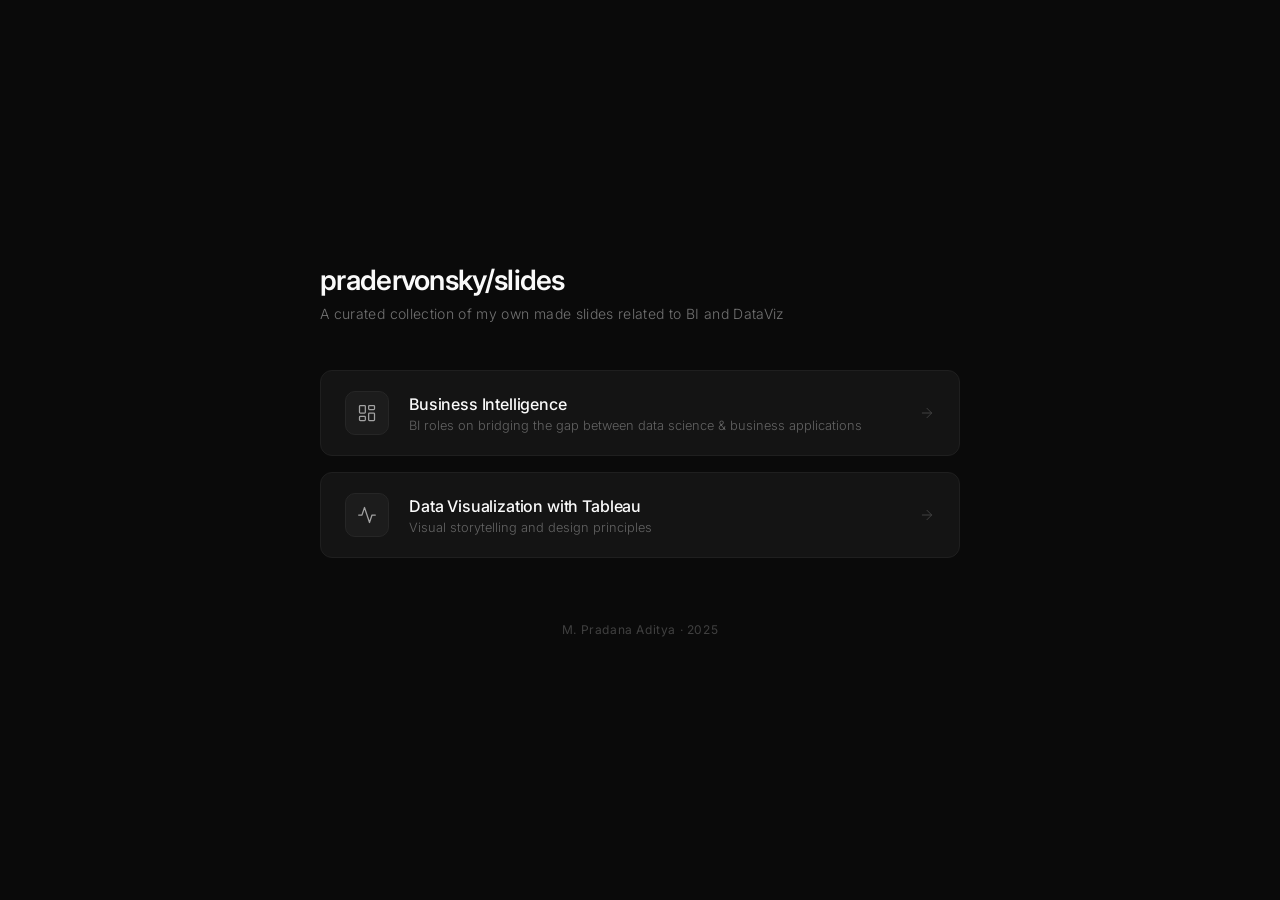
==== slides/index.html @ 52df2d47 "slide site added" ====
<!DOCTYPE html>
<html lang="en">
<head>
  <meta charset="UTF-8" />
  <meta name="viewport" content="width=device-width, initial-scale=1.0" />
  <title>prd/slides</title>
  <style>
    @import url('https://fonts.googleapis.com/css2?family=Inter:wght@300;400;500;600&display=swap');

    *, *::before, *::after {
      margin: 0;
      padding: 0;
      box-sizing: border-box;
    }

    body {
      font-family: 'Inter', -apple-system, BlinkMacSystemFont, sans-serif;
      background-color: #0a0a0a;
      color: #e5e5e5;
      min-height: 100vh;
      display: flex;
      flex-direction: column;
      align-items: center;
      justify-content: center;
      padding: 2rem;
    }

    .container {
      max-width: 640px;
      width: 100%;
    }

    header {
      margin-bottom: 3rem;
    }

    header h1 {
      font-size: 1.75rem;
      font-weight: 600;
      letter-spacing: -0.025em;
      color: #fafafa;
    }

    header p {
      margin-top: 0.5rem;
      font-size: 0.875rem;
      font-weight: 300;
      color: #737373;
      letter-spacing: 0.025em;
    }

    .cards {
      display: flex;
      flex-direction: column;
      gap: 1rem;
    }

    .card {
      display: flex;
      align-items: center;
      gap: 1.25rem;
      padding: 1.25rem 1.5rem;
      background: #141414;
      border: 1px solid #1f1f1f;
      border-radius: 12px;
      text-decoration: none;
      color: inherit;
      transition: background 0.2s ease, border-color 0.2s ease, transform 0.15s ease;
    }

    .card:hover {
      background: #1a1a1a;
      border-color: #333;
      transform: translateY(-2px);
    }

    .card-icon {
      flex-shrink: 0;
      width: 44px;
      height: 44px;
      display: flex;
      align-items: center;
      justify-content: center;
      border-radius: 10px;
      background: #1c1c1c;
      border: 1px solid #262626;
    }

    .card-icon svg {
      width: 20px;
      height: 20px;
      stroke: #a3a3a3;
      fill: none;
      stroke-width: 1.5;
      stroke-linecap: round;
      stroke-linejoin: round;
    }

    .card:hover .card-icon {
      background: #262626;
      border-color: #404040;
    }

    .card:hover .card-icon svg {
      stroke: #e5e5e5;
    }

    .card-body {
      flex: 1;
      min-width: 0;
    }

    .card-title {
      font-size: 1rem;
      font-weight: 500;
      color: #fafafa;
      letter-spacing: -0.01em;
    }

    .card-desc {
      margin-top: 0.25rem;
      font-size: 0.8rem;
      font-weight: 300;
      color: #636363;
    }

    .card-arrow {
      flex-shrink: 0;
      width: 16px;
      height: 16px;
      stroke: #404040;
      fill: none;
      stroke-width: 1.5;
      stroke-linecap: round;
      stroke-linejoin: round;
      transition: stroke 0.2s ease, transform 0.2s ease;
    }

    .card:hover .card-arrow {
      stroke: #737373;
      transform: translateX(3px);
    }

    footer {
      margin-top: 4rem;
      text-align: center;
      font-size: 0.75rem;
      color: #404040;
      letter-spacing: 0.05em;
    }
  </style>
</head>
<body>
  <div class="container">
    <header>
      <h1>pradervonsky/slides</h1>
      <p>A curated collection of my own made slides related to BI and DataViz</p>
    </header>

    <div class="cards">
      <a href="bi.html" class="card">
        <div class="card-icon">
          <svg viewBox="0 0 24 24">
            <rect x="3" y="3" width="7" height="9" rx="1" />
            <rect x="14" y="3" width="7" height="5" rx="1" />
            <rect x="14" y="12" width="7" height="9" rx="1" />
            <rect x="3" y="16" width="7" height="5" rx="1" />
          </svg>
        </div>
        <div class="card-body">
          <div class="card-title">Business Intelligence</div>
          <div class="card-desc">BI roles on bridging the gap between data science & business applications</div>
        </div>
        <svg class="card-arrow" viewBox="0 0 24 24">
          <path d="M5 12h14M12 5l7 7-7 7" />
        </svg>
      </a>

      <a href="dataviz.html" class="card">
        <div class="card-icon">
          <svg viewBox="0 0 24 24">
            <polyline points="22 12 18 12 15 21 9 3 6 12 2 12" />
          </svg>
        </div>
        <div class="card-body">
          <div class="card-title">Data Visualization with Tableau</div>
          <div class="card-desc">Visual storytelling and design principles</div>
        </div>
        <svg class="card-arrow" viewBox="0 0 24 24">
          <path d="M5 12h14M12 5l7 7-7 7" />
        </svg>
      </a>
    </div>

    <footer><a href="https://github.com/pradervonsky" target="_blank" style="color:inherit;text-decoration:none;transition:color .2s">M. Pradana Aditya</a> &middot; 2025</footer>
  </div>
</body>
</html>
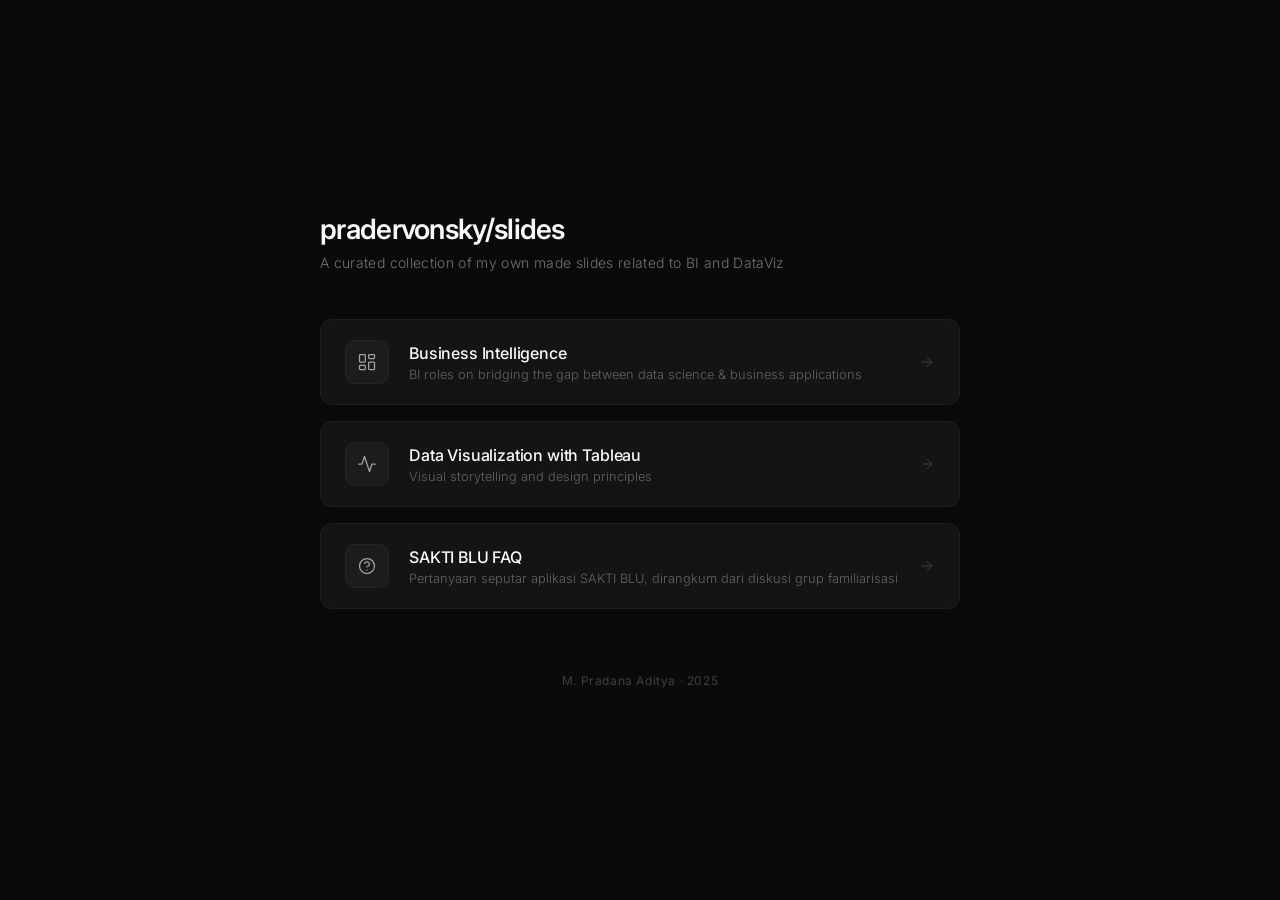
==== commit 6a4caa70: "update faq" ====
--- a/slides/index.html
+++ b/slides/index.html
@@ -190,6 +190,23 @@
           <path d="M5 12h14M12 5l7 7-7 7" />
         </svg>
       </a>
+
+      <a href="sakti-blu-faq.html" class="card">
+        <div class="card-icon">
+          <svg viewBox="0 0 24 24">
+            <path d="M9.09 9a3 3 0 0 1 5.83 1c0 2-3 3-3 3" />
+            <line x1="12" y1="17" x2="12.01" y2="17" />
+            <circle cx="12" cy="12" r="9" />
+          </svg>
+        </div>
+        <div class="card-body">
+          <div class="card-title">SAKTI BLU FAQ</div>
+          <div class="card-desc">Pertanyaan seputar aplikasi SAKTI BLU, dirangkum dari diskusi grup familiarisasi</div>
+        </div>
+        <svg class="card-arrow" viewBox="0 0 24 24">
+          <path d="M5 12h14M12 5l7 7-7 7" />
+        </svg>
+      </a>
     </div>
 
     <footer><a href="https://github.com/pradervonsky" target="_blank" style="color:inherit;text-decoration:none;transition:color .2s">M. Pradana Aditya</a> &middot; 2025</footer>
